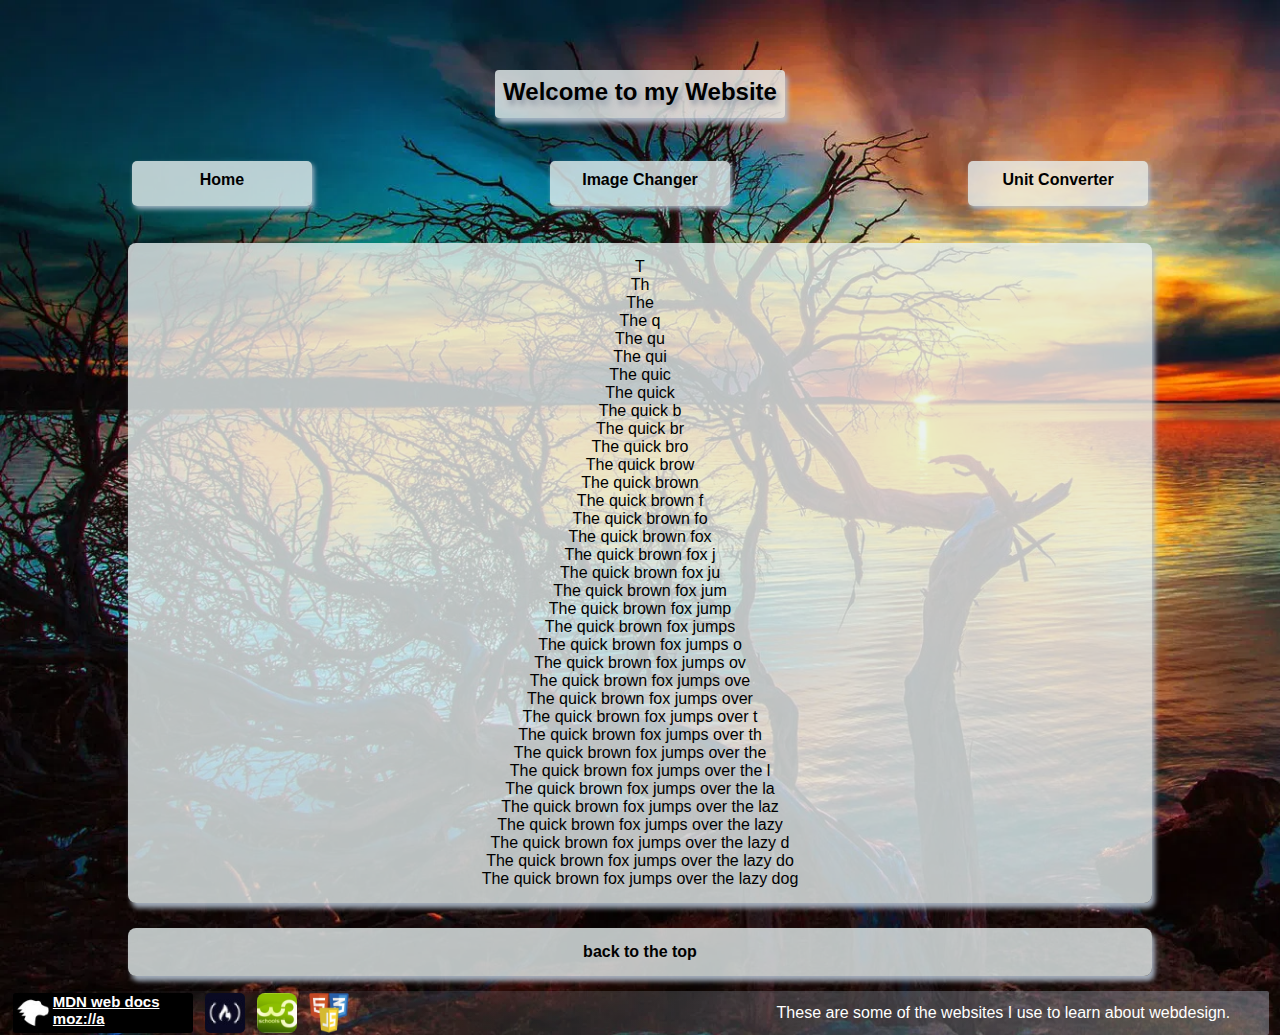
==== index.html @ 9b78a65e "Update index.html" ====
<!DOCTYPE html>
<html>
    <head>
        <meta charset="UTF-8">
        <title>home_github</title>
        <meta name="description" content="webdesign practice">
        <meta name="keywords" content="HTML, CSS, JavaScript, convert, converter, unit, units">
        <meta name="viewport" content="width=device-width, initial-scale=1.0">
        <link rel="stylesheet" href="style.css">
    </head>

    <body style="background-image: url('images/background_index.jpg')" class="bg_img">
        <header>
            <h2 id="index_header">Welcome to my Website</h2>
            <aside>
                <nav>
                    <a class="navLink" href="index.html">Home</a>
                    <a class="navLink" href="imgChanger.html">Image Changer</a>
                    <a class="navLink" href="unitConverter.html">Unit Converter</a>
                </nav>
            </aside>
        </header>

        <main>
            <div class="playground" style="text-align: center;">
                <p>T</p>
                <p>Th</p>
                <p>The</p>
                <p>The q</p>
                <p>The qu</p>
                <p>The qui</p>
                <p>The quic</p>
                <p>The quick</p>
                <p>The quick b</p>
                <p>The quick br</p>
                <p>The quick bro</p>
                <p>The quick brow</p>
                <p>The quick brown</p>
                <p>The quick brown f</p>
                <p>The quick brown fo</p>
                <p>The quick brown fox</p>
                <p>The quick brown fox j</p>
                <p>The quick brown fox ju</p>
                <p>The quick brown fox jum</p>
                <p>The quick brown fox jump</p>
                <p>The quick brown fox jumps</p>
                <p>The quick brown fox jumps o</p>
                <p>The quick brown fox jumps ov</p>
                <p>The quick brown fox jumps ove</p>
                <p>The quick brown fox jumps over</p>
                <p>The quick brown fox jumps over t</p>
                <p>The quick brown fox jumps over th</p>
                <p>The quick brown fox jumps over the</p>
                <p>The quick brown fox jumps over the l</p>
                <p>The quick brown fox jumps over the la</p>
                <p>The quick brown fox jumps over the laz</p>
                <p>The quick brown fox jumps over the lazy</p>
                <p>The quick brown fox jumps over the lazy d</p>
                <p>The quick brown fox jumps over the lazy do</p>
                <p>The quick brown fox jumps over the lazy dog</p>
            </div>

            <a href="#index_header" class="navLink">
                <div class="playground" class="toTop">
                    <p>back to the top</p>
                </div>
            </a>
        </main>

        <footer>
            <div id="footer_container">
                <a href="https://developer.mozilla.org/" target="_blank">
                    <div id="link_mdn">
                        <img class="footer_imgs" src="images/mdn_logo.jpg" style="float: left; border-radius: 3px 0 0 3px;" alt="mdn_logo"/>
                        <p id="footer_txt">MDN web docs<br/>moz://a</p>
                    </div>
                </a>
                <a href="https://www.freecodecamp.org/" target="_blank">
                    <img id="link_fcc" class="footer_imgs" src="images/freecodecamp_logo.jpg" alt="freecodecamp_logo"/>
                </a>
                <a href="https://www.w3schools.com/" target="_blank">
                    <img id="link_w3" class="footer_imgs" src="images/w3schools_logo.png" alt="w3schools_logo"/>
                </a>
                <a href="https://html-css-js.com/" target="_blank">
                    <img id="link_hcj" class="footer_imgs" src="images/html-css-js_logo.png" alt="html-css-js_logo"/>
                </a>
                <p id="link_dscrptn">These are some of the websites I use to learn about webdesign.</p>
            </div>
        </footer>
        <script type="text/javascript" src="main.js"></script>
    </body>
</html>
---- style.css ----
/* body */

* {
    font-family: 'Segoe UI', Tahoma, Geneva, Verdana, sans-serif;
    margin: auto;
}

.bg_img {
    background-size: cover;
}

/* sidebar */

aside {
    width: 98vw;
    margin: 10px auto;
    padding-top: 10px;
    padding-bottom: 10px;
    border-radius: 2px;
    height: 50px;
}

nav {
    display: flex;
    flex-direction: row;
    align-content: center;
    height: 50px;
}

.navLink {
    text-decoration: none;
    color: black;
    font-weight: 600;
    background-color: rgba(231, 240, 240, 0.801);
    width: 180px;
    height: 35px;
    border-radius: 5px;
    text-align: center;
    padding-top: 10px;
    box-shadow: 2px 3px 5px rgba(180, 193, 209, 0.89);
}

.navLink:visited {
    color: black;
}

.navLink:active {
    box-shadow: -2px -3px 5px rgba(180, 193, 209, 0.89);
}


/* playground */

.playground {
    width: 80vw;
    padding-top: 15px;
    padding-bottom: 15px;
    border-radius: 8px;
    background-color: rgba(231, 240, 240, 0.801);
    box-shadow: 3px 5px 5px rgba(180, 193, 209, 0.89);
    margin: 25px auto 15px auto;
}


/* footer */

h2 {
    text-align: center;
    text-shadow: 3px 5px 5px rgba(147, 156, 168, 0.89);
    margin: 70px auto 30px auto;
    background-color: rgba(231, 240, 240, 0.801);
    box-shadow: 3px 5px 5px rgba(180, 193, 209, 0.89);
    height: 35px;
    padding-top: 8px;
    padding-bottom: 5px;
    border-radius: 4px;
}

#unit_header {
    width: 180px;
}

#img_header {
    width: 210px;
}

#index_header {
    width: 290px;
}

#footer_container {
    display: grid;
    width: 98vw;
    margin: auto;
    grid-template-rows: 40px;
    grid-template-columns: 180px repeat(3, 40px) 1fr;
    background: linear-gradient(90deg, rgba(180, 193, 209, 0), rgba(180, 193, 209, 0.4));
    border-radius: 2px;
    column-gap: 12px;
    padding: 2px;
    grid-template-areas: "mdn fcc w3 hcj txt";
}
  
#footer_txt {
    height: 40px;
    width: 140px;
    border-radius: 0 3px 3px 0;
    font-size: 15px;
    display: inline-block;
    margin: auto;
    vertical-align: middle;
    text-decoration: underline;
    font-weight: bold;
    color: white;
    background-color: black;
}
  
#link_mdn {
    width: 180px;
    grid-area: mdn;
}
  
#link_hcj {
    border-radius: 2px 2px 20px 20px;
    grid-area: hcj;
}
  
#link_w3 {
    border-radius: 8px;
    grid-area: w3;
}

#link_fcc {
    border-radius: 5px;
    grid-area: fcc;
}
  
#link_mdn:hover {
    transform: scale(1.05);
}
  
#link_hcj:hover {
    transform: scale(1.15);
}
  
#link_w3:hover {
    transform: scale(1.15);
}

#link_fcc:hover {
    transform: scale(1.15);
}
  
.footer_imgs {
    display: block;
    height: 40px;
    width: 40px;
}

#link_dscrptn {
    text-align: right;
    margin: auto 2px;
    padding: 0 35px 0 0;
    grid-area: txt;
    color: white;
}


/* Changing Images */

figure {
    padding: 10px 0;
    grid-area: pics;
    border: none;
}

figcaption {
    margin-top: 25px;
}

#playground_imgs {
    display: block;
    border-radius: 8px;
    margin: 0 auto;
    cursor: pointer;
}


/* Unit Converter */

label {
    font-size: 20px;
    font-weight: 500;
    grid-area: label;
}

input {
    width: 50px;
    height: 18px;
    margin: auto;
    font-size: 16px;
    grid-area: input;
}

button {
    width: 80px;
    height: 28px;
    border-radius: 5px;
    font-size: 16px;
    margin-bottom: 20px;
    margin: auto;
    grid-area: bttn;
}

.box {
    background-color: aliceblue;
    border-radius: 0 30px 30px 30px;
    width: 180px;
    height: 180px;
    display: grid;
    justify-content: space-around;
    align-content: space-around;
    grid-template-columns: repeat(2, 1fr);
    grid-template-rows: repeat(3, 1fr);
    grid-template-areas: "label label"
                         "input result"
                         "bttn bttn";
    margin: auto;
}

.result {
    width: 65px;
    height: 20px;
    font-size: 17px;
    background-color: white;
    padding: 5px;
    margin: auto;
    text-align: center;
    vertical-align: middle;
    grid-area: result;
}

.convi {
    background-color: lightgrey;
    margin: auto;
    display: grid;
    width: 450px;
    grid-template-rows: 200px;
    grid-template-columns: repeat(2, 200px);
    align-content: center;
    justify-content: space-evenly;
    border-radius: 3px;
}

#converter_container {
    display: grid;
    grid-template-columns: repeat(3, 1fr);
    grid-template-rows: repeat(2, 200px);
    column-gap: 5px;
    row-gap: 5px;
    justify-content: space-around;
    grid-template-areas: "cmft temp goz"
                         "kmmi temp kglb";
}

#temperature {
    grid-area: temp;
}

#length_cmft {
    grid-area: cmft;
}

#length_kmmi {
    grid-area: kmmi;
}

#weight_goz {
    grid-area: goz;
}

#weight_kglb {
    grid-area: kglb;
}


/* media queries */

@media only screen and (max-width: 1715px) {
    #converter_container {
        grid-template-columns: repeat(2, 1fr);
        grid-template-rows: repeat(3, 200px);
        grid-template-areas: "cmft kmmi"
                             "goz kglb"
                             "temp temp";
    }
}

@media only screen and (max-width: 1136px) {
    #converter_container {
        grid-template-columns: 1fr;
        grid-template-rows: repeat(5, 200px);
        grid-template-areas: "temp"
                             "cmft"
                             "kmmi"
                             "goz"
                             "kglb"
    }

    .box {
        border-radius: 0 30px 30px 30px;
        width: 150px;
        height: 150px;
    }

    .convi {
        width: 380px;
        height: 170px;
    }

    input {
        font-size: 15px;
    }

    button {
        width: 80px;
        height: 40px;
        border-radius: 10px;
    }

    .result {
        width: 55px;
    }
}

@media only screen and (max-width: 850px) {
    #footer_container {
        grid-template-rows: 70px;
    }
}

@media only screen and (max-width: 600px) {
    #footer_container {
        width: 98vw;
        padding: 30px 0 10px 0;
        margin: 30px auto 10px auto;
        justify-content: space-evenly;
        grid-template-rows: 40px 75px;
        grid-template-columns: 180px repeat(3, 40px);
        background: linear-gradient(180deg, rgba(180, 193, 209, 0), rgba(180, 193, 209, 0.4));
        row-gap: 12px;
        grid-template-areas: "mdn fcc w3 hcj"
                             "txt txt txt txt";
    }

    #link_dscrptn {
        text-align: center;
        margin-top: 35px;
        padding: 0;
    }

    .playground {
        width: 98vw;
        margin: 10px auto;
        padding: auto;
    }
    
    figure {
        padding: 0;
        margin: 15px auto;
    }

    .navLink {
        width: 115px;
    }
}

@media only screen and (max-width: 500px) {
    .convi {
        width: 90vw;
        height: 290px;
        justify-content: center;
        grid-template-rows: repeat(2, 150px);
        grid-template-columns: 88vw;
    }

    .box {
        height: 130px;
        width: 88vw;
        grid-template-rows: 130px;
        grid-template-columns: 1fr 1fr 1fr 1fr;
        grid-template-areas: "label input result bttn";
    }

    .result {
        min-width: 50px;
        max-width: 100px;
        height: 18px;
        font-size: 14px;
    }

    button {
        width: 70px;
        height: 70px;
        border-radius: 10px;
    }
    
    #converter_container {
        grid-template-rows: repeat(5, 310px);
        row-gap: 0;
    }
}
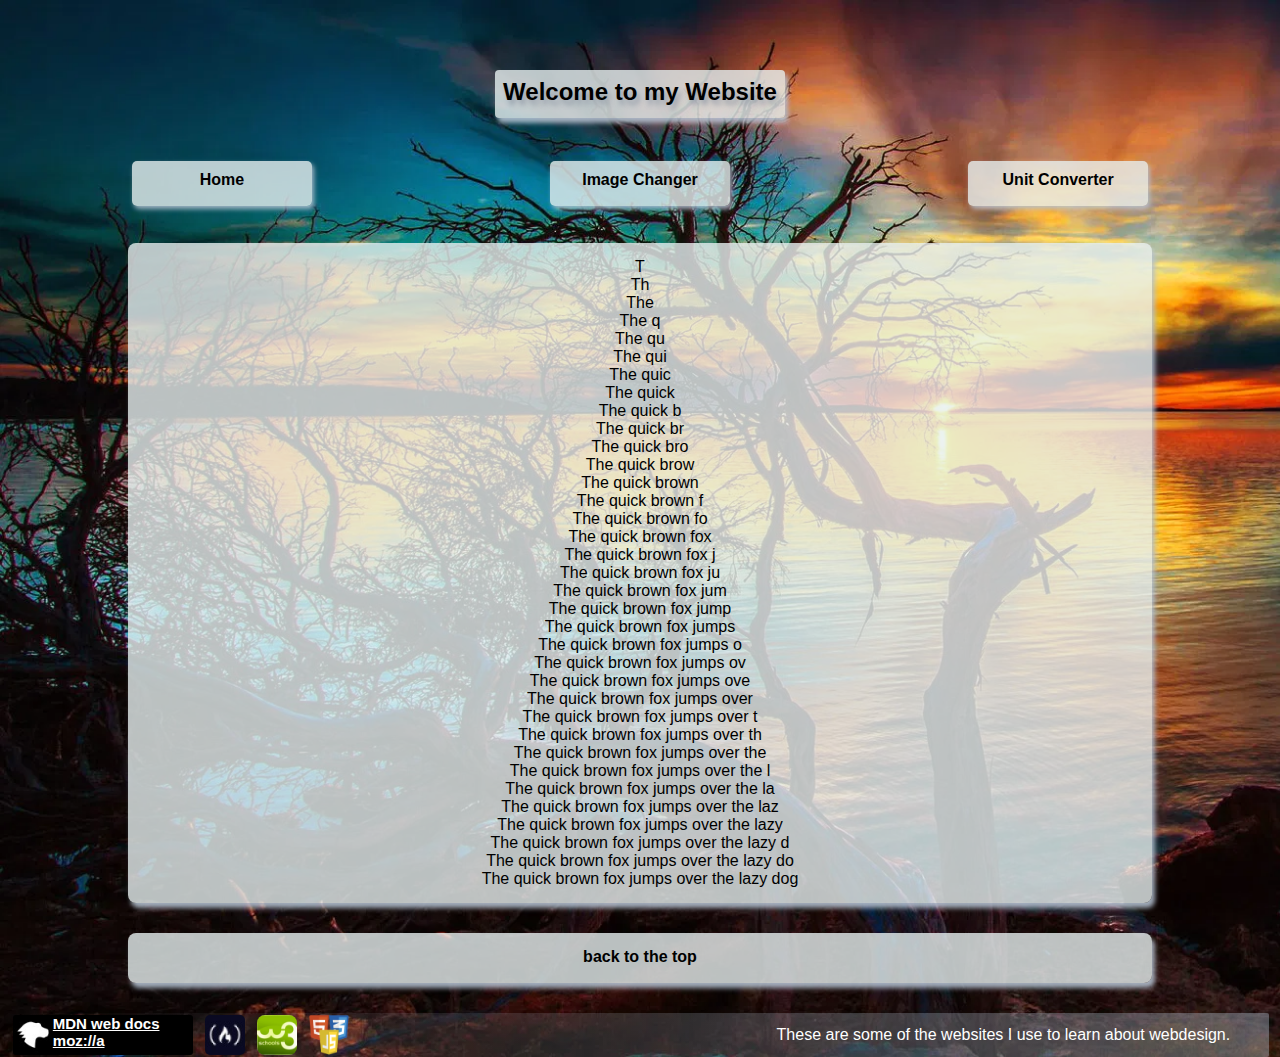
==== commit 0da119bb: "Update index.html" ====
--- a/index.html
+++ b/index.html
@@ -61,7 +61,7 @@
             </div>
 
             <a href="#index_header" class="navLink">
-                <div class="playground" class="toTop">
+                <div class="playground toTop">
                     <p>back to the top</p>
                 </div>
             </a>
--- a/style.css
+++ b/style.css
@@ -59,6 +59,12 @@
     background-color: rgba(231, 240, 240, 0.801);
     box-shadow: 3px 5px 5px rgba(180, 193, 209, 0.89);
     margin: 25px auto 15px auto;
+}
+
+.toTop {
+    margin: 30px auto;
+    height: 20px;
+    text-align: center;
 }
 
 
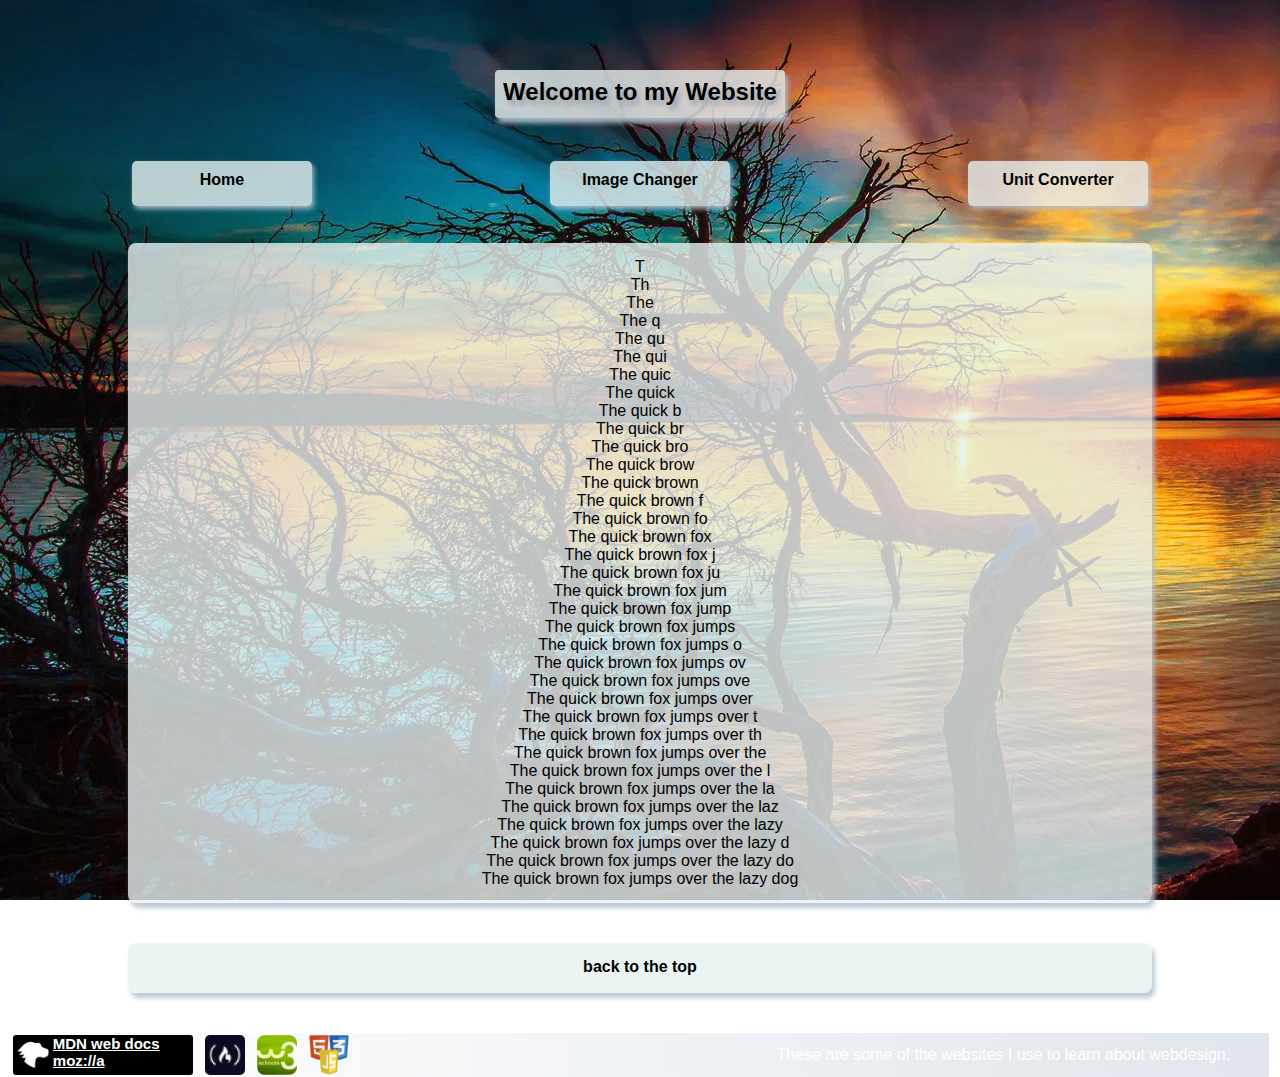
==== commit f4ec0c24: "Update index.html" ====
--- a/index.html
+++ b/index.html
@@ -9,7 +9,7 @@
         <link rel="stylesheet" href="style.css">
     </head>
 
-    <body style="background-image: url('images/background_index.jpg')" class="bg_img">
+    <body style="background: url('images/background_index.jpg') fixed;">
         <header>
             <h2 id="index_header">Welcome to my Website</h2>
             <aside>
--- a/style.css
+++ b/style.css
@@ -62,7 +62,7 @@
 }
 
 .toTop {
-    margin: 30px auto;
+    margin: 40px auto;
     height: 20px;
     text-align: center;
 }
@@ -224,8 +224,8 @@
     width: 180px;
     height: 180px;
     display: grid;
-    justify-content: space-around;
-    align-content: space-around;
+    justify-content: center;
+    align-content: center;
     grid-template-columns: repeat(2, 1fr);
     grid-template-rows: repeat(3, 1fr);
     grid-template-areas: "label label"
@@ -379,6 +379,10 @@
     .navLink {
         width: 115px;
     }
+
+    .toTop {
+        margin: 40px auto;
+    }
 }
 
 @media only screen and (max-width: 500px) {
@@ -392,7 +396,7 @@
 
     .box {
         height: 130px;
-        width: 88vw;
+        width: 87vw;
         grid-template-rows: 130px;
         grid-template-columns: 1fr 1fr 1fr 1fr;
         grid-template-areas: "label input result bttn";
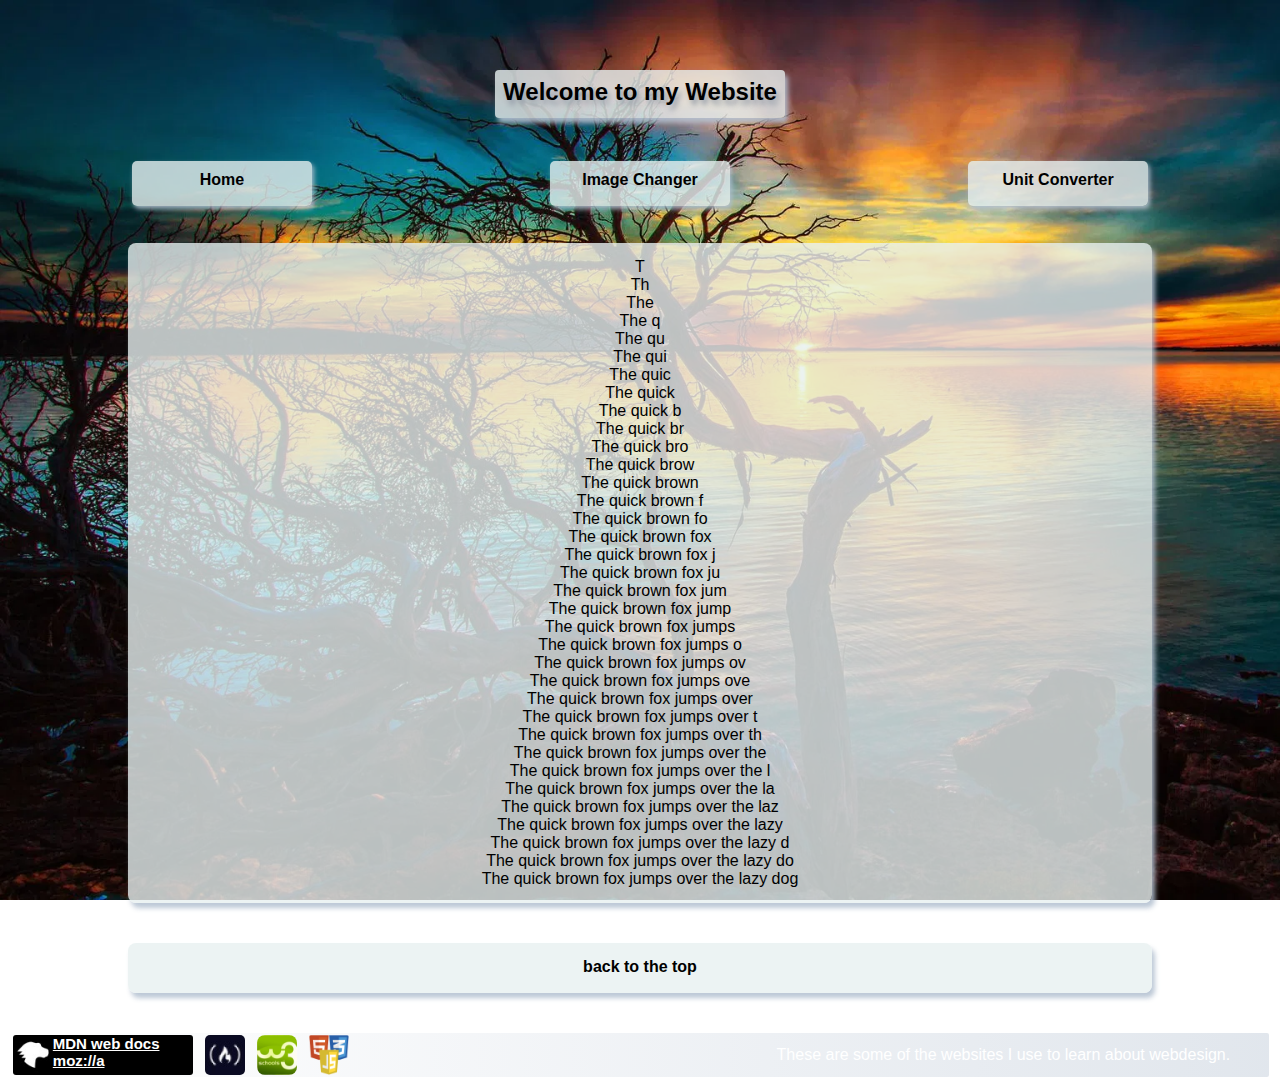
==== commit a526624b: "Update index.html" ====
--- a/index.html
+++ b/index.html
@@ -9,7 +9,7 @@
         <link rel="stylesheet" href="style.css">
     </head>
 
-    <body style="background: url('images/background_index.jpg') fixed;">
+    <body style="background: url('images/background_index.jpg') fixed; background-size: cover;">
         <header>
             <h2 id="index_header">Welcome to my Website</h2>
             <aside>
--- a/style.css
+++ b/style.css
@@ -5,9 +5,6 @@
     margin: auto;
 }
 
-.bg_img {
-    background-size: cover;
-}
 
 /* sidebar */
 
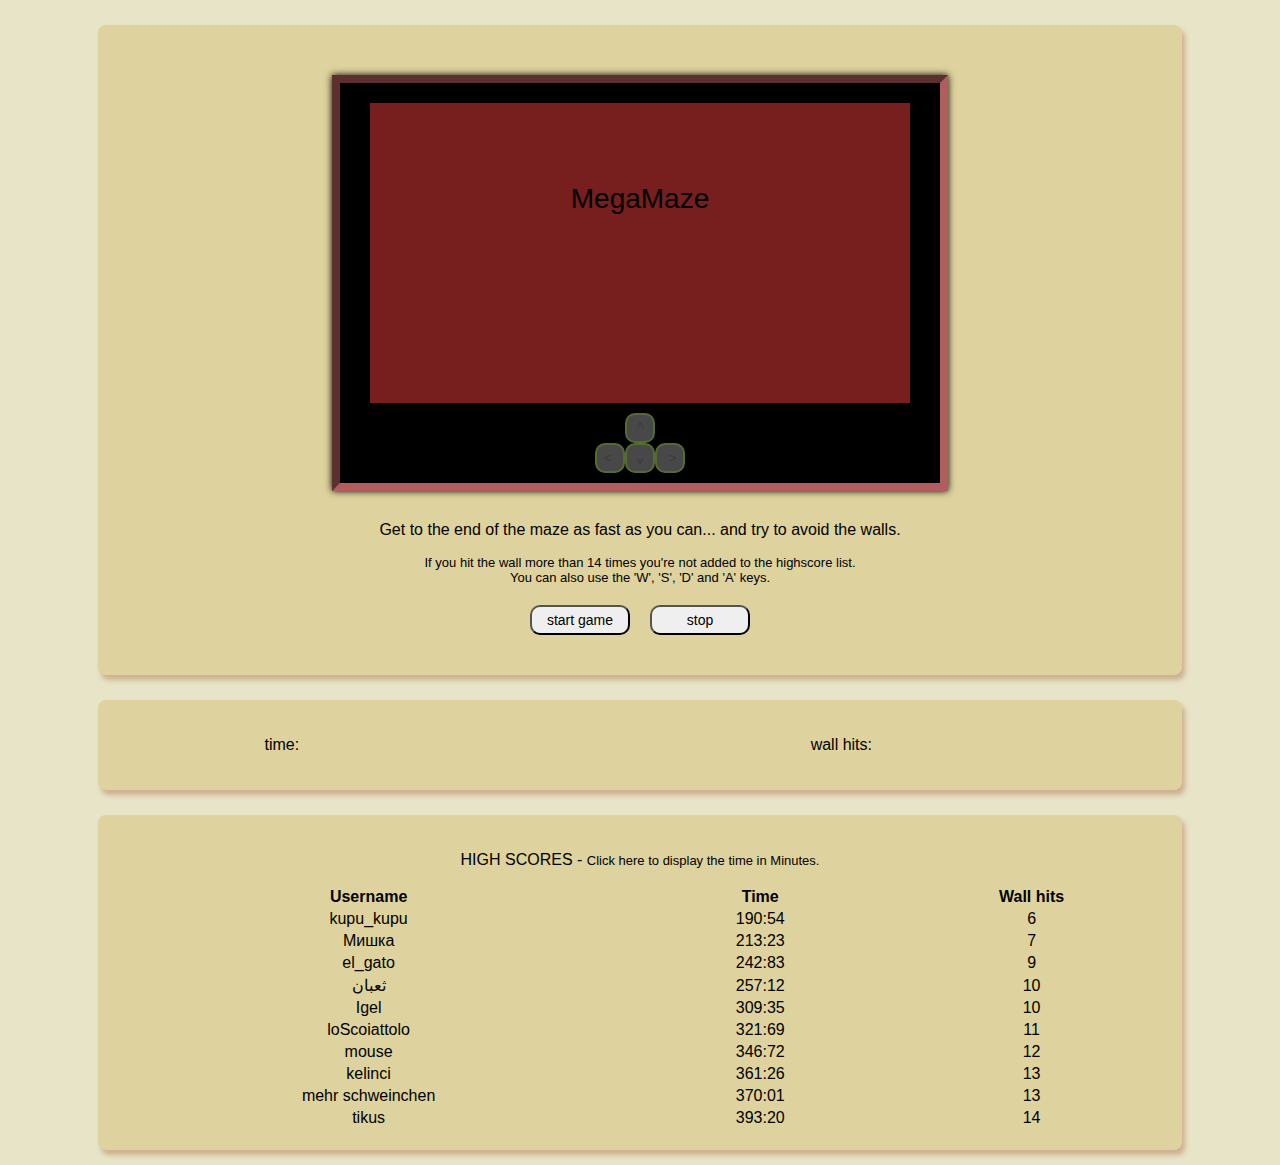
==== commit aab2deef: "Add files via upload" ====
--- a/index.html
+++ b/index.html
@@ -1,92 +1,43 @@
-<!DOCTYPE html>
-<html>
-    <head>
-        <meta charset="UTF-8">
-        <title>home_github</title>
-        <meta name="description" content="webdesign practice">
-        <meta name="keywords" content="HTML, CSS, JavaScript, convert, converter, unit, units">
-        <meta name="viewport" content="width=device-width, initial-scale=1.0">
-        <link rel="stylesheet" href="style.css">
-    </head>
-
-    <body style="background: url('images/background_index.jpg') fixed; background-size: cover;">
-        <header>
-            <h2 id="index_header">Welcome to my Website</h2>
-            <aside>
-                <nav>
-                    <a class="navLink" href="index.html">Home</a>
-                    <a class="navLink" href="imgChanger.html">Image Changer</a>
-                    <a class="navLink" href="unitConverter.html">Unit Converter</a>
-                </nav>
-            </aside>
-        </header>
-
-        <main>
-            <div class="playground" style="text-align: center;">
-                <p>T</p>
-                <p>Th</p>
-                <p>The</p>
-                <p>The q</p>
-                <p>The qu</p>
-                <p>The qui</p>
-                <p>The quic</p>
-                <p>The quick</p>
-                <p>The quick b</p>
-                <p>The quick br</p>
-                <p>The quick bro</p>
-                <p>The quick brow</p>
-                <p>The quick brown</p>
-                <p>The quick brown f</p>
-                <p>The quick brown fo</p>
-                <p>The quick brown fox</p>
-                <p>The quick brown fox j</p>
-                <p>The quick brown fox ju</p>
-                <p>The quick brown fox jum</p>
-                <p>The quick brown fox jump</p>
-                <p>The quick brown fox jumps</p>
-                <p>The quick brown fox jumps o</p>
-                <p>The quick brown fox jumps ov</p>
-                <p>The quick brown fox jumps ove</p>
-                <p>The quick brown fox jumps over</p>
-                <p>The quick brown fox jumps over t</p>
-                <p>The quick brown fox jumps over th</p>
-                <p>The quick brown fox jumps over the</p>
-                <p>The quick brown fox jumps over the l</p>
-                <p>The quick brown fox jumps over the la</p>
-                <p>The quick brown fox jumps over the laz</p>
-                <p>The quick brown fox jumps over the lazy</p>
-                <p>The quick brown fox jumps over the lazy d</p>
-                <p>The quick brown fox jumps over the lazy do</p>
-                <p>The quick brown fox jumps over the lazy dog</p>
-            </div>
-
-            <a href="#index_header" class="navLink">
-                <div class="playground toTop">
-                    <p>back to the top</p>
-                </div>
-            </a>
-        </main>
-
-        <footer>
-            <div id="footer_container">
-                <a href="https://developer.mozilla.org/" target="_blank">
-                    <div id="link_mdn">
-                        <img class="footer_imgs" src="images/mdn_logo.jpg" style="float: left; border-radius: 3px 0 0 3px;" alt="mdn_logo"/>
-                        <p id="footer_txt">MDN web docs<br/>moz://a</p>
-                    </div>
-                </a>
-                <a href="https://www.freecodecamp.org/" target="_blank">
-                    <img id="link_fcc" class="footer_imgs" src="images/freecodecamp_logo.jpg" alt="freecodecamp_logo"/>
-                </a>
-                <a href="https://www.w3schools.com/" target="_blank">
-                    <img id="link_w3" class="footer_imgs" src="images/w3schools_logo.png" alt="w3schools_logo"/>
-                </a>
-                <a href="https://html-css-js.com/" target="_blank">
-                    <img id="link_hcj" class="footer_imgs" src="images/html-css-js_logo.png" alt="html-css-js_logo"/>
-                </a>
-                <p id="link_dscrptn">These are some of the websites I use to learn about webdesign.</p>
-            </div>
-        </footer>
-        <script type="text/javascript" src="main.js"></script>
-    </body>
-</html>
+<!DOCTYPE html>
+<html lang="en">
+<head>
+    <meta charset="UTF-8">
+    <meta http-equiv="X-UA-Compatible" content="IE=edge">
+    <meta name="viewport" content="width=device-width, initial-scale=1.0">
+    <link rel="shortcut icon" href="#" /> <!--für den favicon Error-->
+    <link rel="stylesheet" href="styles/style.css">
+    <link rel="stylesheet" href="styles/maze_01_style.css">
+    <link rel="stylesheet" href="styles/maze_02_style.css">
+    <script src="libs/jquery-3.4.1.min.js"></script>
+    <title>.project</title>
+</head>
+<body>
+    <div class="playground">
+        <div class="contentBox" id="gameScreen">
+            <div class="gameControls">
+                <button id="buttonUp" class="controlButton" disabled>^</button>
+                <button id="buttonDown" class="controlButton" disabled>^</button>
+                <button id="buttonLeft" class="controlButton" disabled> ^</button>
+                <button id="buttonRight" class="controlButton" disabled>^</button>
+            </div>
+            <div id="screenBox">
+                <div id="cover">MegaMaze</div>
+                <div id="target" class="inactive"></div>
+                <div id="playerBox"></div>
+            </div>
+        </div>
+
+        <div id="startBox">
+            <p>Get to the end of the maze as fast as you can... and try to avoid the walls.</p>
+            <p class="small">If you hit the wall more than 14 times you're not added to the highscore list.<br>You can also use the 'W', 'S', 'D' and 'A' keys.</p>
+            <div>
+                <button id="buttonStart">start game</button>
+                <button id="buttonStop">stop</button>
+            </div>
+        </div>
+    </div>
+    <script src="js/time_script.js"></script>
+    <script src="js/movement_script.js"></script>
+    <script src="js/game_script.js"></script>
+</body>
+</html>--- a/styles/style.css
+++ b/styles/style.css
@@ -0,0 +1,233 @@
+
+/* This is the main style */
+
+body {
+    background-color: rgba(202, 195, 133, 0.452);
+    font-family: 'Segoe UI', Tahoma, Geneva, Verdana, sans-serif;
+}
+
+button {
+    width: 80px;
+    height: 30px;
+    border-radius: 10px;
+    font-size: 14px;
+    display: block;
+}
+
+.playground {
+    background-color: rgba(206, 177, 80, 0.349);
+    width: 80vw;
+    padding: 20px 30px;
+    border-radius: 8px;
+    box-shadow: 3px 5px 5px rgba(172, 106, 62, 0.418);
+    margin: 25px auto 15px auto;
+    position: relative;
+}
+
+.small {
+    font-size: 13px;
+}
+
+.playground {
+    background-color: rgba(206, 177, 80, 0.349);
+    width: 80vw;
+    padding: 20px 30px;
+    border-radius: 8px;
+    box-shadow: 3px 5px 5px rgba(172, 106, 62, 0.418);
+    margin: 25px auto 15px auto;
+    position: relative;
+}
+
+/* --display */
+
+.contentBox {
+    border: 8px inset rgb(177, 93, 93);
+    background-color: black;
+    box-shadow: 0 0 7px black;
+    height: 400px;
+    width: 600px;
+    margin: 30px auto;
+}
+
+#screenBox {
+    position: relative;
+    bottom: 40px;
+    width: 90%;
+    height: 300px;
+    background-color: rgb(217, 221, 223);
+    margin: auto;
+}
+
+#startBox {
+    margin: 20px auto;
+    text-align: center;
+}
+
+#cover {
+    font-size: 28px;
+    font-family: 'Gill Sans', 'Gill Sans MT', Calibri, 'Trebuchet MS', sans-serif;
+    position: absolute;
+    text-align: center;
+    top: 0;
+    left: 0;
+    padding-top: 80px;
+    background-color: rgb(119, 30, 30);
+    z-index: 1;
+    width: 100%;
+    height: 220px;
+}
+
+.tableTime {
+    width: 300px;
+}
+
+.third:hover {
+    cursor: pointer;
+}
+
+.timeInMinutes {
+    position: absolute;
+    text-align: center;
+    width: 70px;
+    right: 45%;
+    background-color: rgba(233, 190, 121, 0.349);
+    border-radius: 5px;
+}
+
+
+
+.third p:nth-of-type(1) {
+    text-align: center;
+}
+
+/* --buttons */
+
+.gameControls {
+    margin: auto;
+    position: relative;
+    top: 330px;
+    width: 90px;
+    height: 60px;
+}
+
+.controlButton {
+    width: 30px;
+    height: 30px;
+    border: 2px solid darkolivegreen;
+    position: relative;
+}
+
+#buttonRight {
+    left: 60px;
+    bottom: 60px;
+    transform: rotate(90deg);
+}
+
+#buttonDown {
+    left: 30px;
+    transform: rotate(180deg);
+}
+
+#buttonLeft {
+    left: 0;
+    bottom: 30px;
+    transform: rotate(-90deg);
+}
+
+#buttonUp {
+    left: 30px;
+}
+
+#buttonStart {
+    width: 100px;
+}
+
+#buttonStop {
+    width: 100px;
+}
+
+button:focus {
+    outline: none;
+}
+
+#startBox div {
+    display: flex;
+    justify-content: center;
+    column-gap: 20px;
+    margin-top: 20px;
+}
+
+/* --player & target */
+
+#playerBox {
+    position: absolute;
+    background-color: bisque;
+    border: 1px solid rgb(192, 162, 125);
+    border-radius: 25%;
+    height: 18px;
+    width: 18px;
+    top: 5px;
+    left: 5px;
+}
+
+#target {
+    position: absolute;
+    background-color: antiquewhite;
+    height: 48px;
+    width: 48px;
+}
+
+.inactive {
+    display: none;
+}
+
+/* -- */
+
+.second {
+    display: flex;
+    justify-content: space-evenly;
+}
+
+.third table {
+    width: 100%;
+    text-align: center;
+}
+
+.time {
+    width: 40%;
+}
+
+.wallHits {
+    width: 20%;
+}
+
+.path {
+    position: absolute;
+}
+
+.vePa {
+    width: 1px;
+}
+
+.hoPa {
+    height: 1px;
+}
+
+/* --objects */
+
+.wall {
+    position: absolute;
+    background-color: rgb(31, 30, 30);
+}
+
+.vertical {width: 3px;}
+
+.horizontal {height: 3px;}
+
+/* --responsive */
+
+@media screen and (min-width: 1400px) {
+    .playground {
+        width: 55vw;
+    }
+}--- a/styles/maze_01_style.css
+++ b/styles/maze_01_style.css
@@ -0,0 +1,238 @@
+#wall01 {top: 0; left: 28px; height: 123px;}
+
+#wall02 {top: 147px; left: 28px; height: 126px;}
+
+#wall03 {top: 0; left: 56px; height: 82px;}
+
+#wall04 {top: 107px; left: 56px; height: 112px;}
+
+#wall05 {top: 245px; left: 30px; width: 80px;}
+
+#wall06 {top: 274px; left: 56px; height: 26px;}
+
+#wall07 {top: 0; left: 84px;height: 164px;}
+
+#wall08 {top: 271px; left: 56px; width: 56px;}
+
+#wall09 {top: 245px; left: 110px; height: 29px;}
+
+#wall10 {top: 190px; left: 84px; height: 55px;}
+
+#wall11 {top: 161px; left: 59px; width: 28px;}
+
+#wall12 {top: 189px; left: 84px; width: 28px;}
+
+#wall13 {top: 28px; left: 110px; height: 164px;}
+
+#wall14 {top: 28px; left: 110px; width: 84px;}
+
+#wall15 {top: 0; left: 219px; height: 56px;}
+
+#wall16 {top: 56px; left: 139px; width: 83px;}
+
+#wall17 {top: 83px; left: 139px; width: 110px;}
+
+#wall18 {top: 28px; left: 249px; height: 58px;}
+
+#wall19 {top: 83px; left: 139px; height: 191px;}
+
+#wall20 {top: 216px; left: 110px; width: 29px;}
+
+#wall21 {top: 110px; left: 166px; height: 190px;}
+
+#wall22 {top: 28px; left: 249px; width: 58px;}
+
+#wall23 {top: 28px; left: 331px; width: 180px;}
+
+#wall24 {top: 28px; left: 508px; height: 87px;}
+
+#wall25 {top: 138px; left: 483px; width: 57px;}
+
+#wall26 {top: 54px; left: 480px; height: 87px;}
+
+#wall27 {top: 54px; left: 275px; width: 205px;}
+
+#wall28 {top: 82px; left: 275px; height: 31px;}
+
+#wall29 {top: 110px; left: 166px; width: 110px;}
+
+#wall30 {top: 82px; left: 275px; width: 80px;}
+
+#wall31 {top: 56px; left: 380px; height: 56px;}
+
+#wall32 {top: 110px; left: 302px; width: 81px;}
+
+#wall33 {top: 138px; left: 194px; width: 215px;}
+
+#wall34 {top: 138px; left: 194px; height: 136px;}
+
+#wall35 {top: 82px; left: 406px; height: 58px;}
+
+#wall36 {top: 82px; left: 406px; width: 50px;}
+
+#wall37 {top: 110px; left: 434px; width: 48px;}
+
+#wall38 {top: 138px; left: 406px; width: 50px;}
+
+#wall39 {top: 273px; left: 194px; width: 202px}
+
+#wall40 {top: 245px; left: 418px; height: 55px}
+
+#wall41 {top: 245px; left: 222px; width: 199px}
+
+#wall42 {top: 166px; left: 222px; width: 289px}
+
+#wall43 {top: 166px; left: 222px; height: 53px;}
+
+#wall44 {top: 194px; left: 250px; height: 53px;}
+
+#wall45 {top: 166px; left: 280px; height: 53px;}
+
+#wall46 {top: 217px; left: 280px; width: 141px;}
+
+#wall47 {top: 169px; left: 446px; height: 107px;}
+
+#wall48 {top: 169px; left: 508px; height: 107px;}
+
+#wall49 {top: 194px; left: 477px; height: 106px;}
+
+#wall50 {top: 189px; left: 331px; width: 90px;}
+
+#wall51 {top: 168px; left: 331px; height: 22px;}
+
+.position_01 {
+    top: 169px;
+    left: 283px;
+}
+
+#path01 {top: 5px; left: 5px; height: 273px;}
+
+#path02 {top: 277px; left: 5px; width: 29px;}
+
+#path03 {top: 249px; left:33px; height: 28px;}
+
+#path04 {top: 249px; left: 33px; width: 56px;}
+
+#path05 {top: 125px; left: 5px; width: 29px;}
+
+#path06 {top: 5px; left: 33px; height: 217px;}
+
+#path07 {top: 85px; left: 33px; width: 29px;}
+
+#path08 {top: 5px; left: 61px; height: 133px}
+
+#path09 {top: 221px; left: 33px; width: 29px}
+
+#path10 {top: 165px; left: 61px; height: 56px}
+
+#path11 {top: 165px; left: 61px; width: 29px}
+
+#path12 {top: 5px; left: 89px; height: 160px}
+
+#path13 {top: 5px; left: 89px; width: 109px}
+
+#path14 {top: 5px; left: 197px; height: 29px;}
+
+#path15 {top: 33px; left: 117px; width: 80px;}
+
+#path16 {top: 33px; left: 117px; height: 161px;}
+
+#path17 {top: 193px; left: 89px; width: 28px;}
+
+#path18 {top: 193px; left: 89px; height: 28px;}
+
+#path19 {top: 221px; left: 89px; width: 28px;}
+
+#path20 {top: 221px; left: 117px; height: 57px;}
+
+#path21 {top: 277px; left: 61px; width: 85px;}
+
+#path22 {top: 89px; left: 145px; height: 188px;}
+
+#path23 {top: 61px; left: 117px; width: 109px;}
+
+#path24 {top: 5px; left: 225px; height: 56px;}
+
+#path25 {top: 5px; left: 225px; width: 289px;}
+
+#path26 {top: 5px; left: 513px; height: 113px;}
+
+#path27 {top: 117px; left: 485px; width: 28px;}
+
+#path28 {top: 33px; left: 485px; height: 84px;}
+
+#path29 {top: 33px; left: 253px; width: 232px;}
+
+#path30 {top: 61px; left: 253px; height: 29px;}
+
+#path31 {top: 89px; left: 145px; width: 108px;}
+
+#path32 {top: 61px; left: 253px; width: 105px;}
+
+#path33 {top: 61px; left: 357px; height: 29px;}
+
+#path34 {top: 89px; left: 281px; width: 76px;}
+
+#path35 {top: 89px; left: 281px; height: 29px;}
+
+#path36 {top: 117px; left: 173px; width: 213px;}
+
+#path37 {top: 61px; left: 385px; height: 57px;}
+
+#path38 {top: 61px; left: 385px; width: 73px}
+
+#path39 {top: 61px; left: 457px; height: 29px;}
+
+#path40 {top: 89px; left: 413px; width: 45px;}
+
+#path41 {top: 89px; left: 413px; height: 29px;}
+
+#path42 {top: 117px; left: 413px; width: 45px;}
+
+#path43 {top: 117px; left: 457px; height: 29px;}
+
+#path44 {top: 145px; left: 201px; width: 313px;}
+
+#path45 {top: 145px; left: 513px; height: 133px;}
+
+#path46 {top: 277px; left: 481px; width: 33px;}
+
+#path47 {top: 173px; left: 481px; height: 105px;}
+
+#path48 {top: 173px; left: 485px; height: 105px;}
+
+#path49 {top: 173px; left: 453px; width: 33px;}
+
+#path50 {top: 173px; left: 453px; height: 105px;}
+
+#path51 {top: 277px; left: 425px; width: 28px;}
+
+#path52 {top: 117px; left: 173px; height: 161px;}
+
+#path53 {top: 277px; left: 173px; width: 225px;}
+
+#path54 {top: 249px; left: 397px; height: 28px;}
+
+#path55 {top: 249px; left: 201px; width: 197px;}
+
+#path56 {top: 145px; left: 201px; height: 105px;}
+
+#path58 {top: 173px; left: 229px; height: 49px;}
+
+#path59 {top: 173px; left: 229px; width: 29px;}
+
+#path60 {top: 173px; left: 257px; height: 49px;}
+
+#path61 {top: 221px; left: 257px; width: 169px;}
+
+#path62 {top: 173px; left: 425px; height: 104px;}
+
+#path63 {top: 193px; left: 325px; width: 100px;}
+
+#trap02 {top: 28px; left: 307px; width: 24px;}
+
+#trap03 {top: 54px; left: 252px; width: 23px;}
+
+#trap04 {top: 219px; left: 222px; height: 26px;}
+
+#trap06 {top: 34px; left: 253px; height: 27px;}--- a/styles/maze_02_style.css
+++ b/styles/maze_02_style.css
@@ -0,0 +1,280 @@
+#wall52 {top: 27px; left: 0; width: 75px;}
+
+#wall53 {top: 0; left: 100px; height: 28px;}
+
+#wall54 {top: 56px; left: 28px; width: 100px;}
+
+#wall55 {top: 27px; left: 127px; height: 88px;}
+
+#wall56 {top: 0; left: 156px; height: 141px}
+
+#wall57 {top: 83px; left: 0; width: 100px}
+
+#wall58 {top: 112px; left: 28px; width: 100px}
+
+#wall59 {top: 112px; left: 28px; height: 163px}
+
+#wall60 {top: 272px; left: 29px; width: 127px;}
+
+#wall61 {top: 247px; left: 185px; height: 28px;}
+
+#wall62 {top: 245px; left: 54px; width: 132px;}
+
+#wall63 {top: 138px; left: 54px; height: 30px;}
+
+#wall64 {top: 190px; left: 54px; height: 57px;}
+
+#wall65 {top: 138px; left: 54px; width: 102px;}
+
+#wall66 {top: 166px; left: 82px; height: 54px;}
+
+#wall67 {top: 166px; left: 82px; width: 130px;}
+
+#wall68 {top: 27px; left: 183px; height: 142px;}
+
+#wall69 {top: 195px; left: 110px; height: 53px; width: 6px;}
+
+#wall70 {top: 169px; left: 143px; height: 51px; width: 6px;}
+
+#wall71 {top: 195px; left: 183px; height: 105px;}
+
+#wall72 {top: 195px; left: 180px; height: 50px;}
+
+#wall73 {top: 27px; left: 183px; width: 60px;}
+
+#wall74 {top: 166px; left: 211px; height: 50px;}
+
+#wall75 {top: 216px; left: 211px; width: 100px;}
+
+#wall76 {top: 245px; left: 211px; width: 125px;}
+
+#wall77 {top: 0; left: 266px; height: 56px;}
+
+#wall78 {top: 54px; left: 211px; width: 58px;}
+
+#wall79 {top: 82px; left: 211px; width: 86px;}
+
+#wall80 {top: 82px; left: 211px; height: 62px;}
+
+#wall81 {top: 141px; left: 211px; width: 28px;}
+
+#wall82 {top: 141px; left: 239px; height: 51px;}
+
+#wall83 {top: 189px; left: 241px; width: 95px;}
+
+#wall84 {top: 272px; left: 211px; width: 152px;}
+
+#wall85 {top: 189px; left: 336px; height: 59px;}
+
+#wall86 {top: 0; left: 294px; height: 136px;}
+
+#wall87 {top: 164px; left: 363px; height: 111px;}
+
+#wall88 {top: 161px; left: 266px; width: 100px;}
+
+#wall89 {top: 116px; left: 266px; height: 46px;}
+
+#wall90 {top: 113px; left: 238px; width: 31px;}
+
+#wall91 {top: 272px; left: 390px; width: 121px;}
+
+#wall92 {top: 74px; left: 509px; height: 201px;}
+
+#wall93 {top: 48px; left: 378px; width: 162px;}
+
+#wall94 {top: 133px; left: 297px; width: 158px;}
+
+#wall95 {top: 133px; left: 390px; height: 56px;}
+
+#wall96 {top: 189px; left: 390px; width: 91px;}
+
+#wall97 {top: 214px; left: 390px; width: 65px;}
+
+#wall98 {top: 189px; left: 481px; height: 56px;}
+
+#wall99 {top: 217px; left: 390px; height: 55px;}
+
+#wall100 {top: 243px; left: 418px; width: 66px;}
+
+#wall101 {top: 161px; left: 418px; width: 91px;}
+
+#wall102 {top: 48px; left: 481px; height: 88px;}
+
+#wall103 {top: 133px; left: 484px; width: 25px;}
+
+#wall104 {top: 104px; left: 322px; width: 133px;}
+
+#wall105 {top: 27px; left: 322px; height: 77px;}
+
+#wall106 {top: 0; left: 350px; height: 77px;}
+
+#wall107 {top: 48px; left: 452px; height: 56px;}
+
+#wall108 {top: 77px; left: 350px; width: 78px;}
+
+#wall109 {top: 20px; left: 378px; width: 111px;}
+
+#wall110 {top: 0; left: 489px; height: 23px;}
+
+#wall111 {top: 189px; left: 364px; width: 26px;}
+
+.position_02 {
+    top: 0;
+    left: 492px;
+}
+
+#path64 {top: 5px; left: 5px; width: 73px}
+
+#path65 {top: 5px; left: 77px; height: 29px;}
+
+#path66 {top: 33px; left: 5px; width: 101px;}
+
+#path67 {top: 5px; left: 105px; height: 28px;}
+
+#path68 {top: 5px; left: 106px; width: 28px;}
+
+#path69 {top: 6px; left: 133px; height: 111px;}
+
+#path70 {top: 34px; left: 5px; height: 28px;}
+
+#path71 {top: 61px; left: 6px; width: 100px;}
+
+#path72 {top: 61px; left: 101px; height: 29px;}
+
+#path73 {top: 61px; left: 105px; height: 29px;}
+
+#path74 {top: 89px; left: 5px; width: 100px;}
+
+#path75 {top: 89px; left: 5px; height: 189px;}
+
+#path76 {top: 117px; left: 33px; width: 101px;}
+
+#path77 {top: 118px; left: 33px; height: 132px;}
+
+#path78 {top: 249px; left: 34px; width: 128px;}
+
+#path79 {top: 250px; left: 161px; height: 28px;}
+
+#path80 {top: 250px; left: 157px; height: 28px;}
+
+#path81 {top: 277px; left: 5px; width: 156px;}
+
+#path82 {top: 169px; left: 33px; width: 29px;}
+
+#path83 {top: 145px; left: 61px; height: 77px;}
+
+#path84 {top: 145px; left: 61px; width: 101px;}
+
+#path85 {top: 5px; left: 161px; height: 140px;}
+
+#path86 {top: 221px; left: 61px; width: 29px;}
+
+#path87 {top: 173px; left: 89px; height: 48px;}
+
+#path88 {top: 173px; left: 89px; width: 32px;}
+
+#path89 {top: 173px; left: 121px; height: 49px;}
+
+#path90 {top: 221px; left: 121px; width: 37px;}
+
+#path91 {top: 173px; left: 153px; height: 49px;}
+
+#path92 {top: 173px; left: 157px; height: 49px;}
+
+#path93 {top: 173px; left: 153px; width: 37px;}
+
+#path94 {top: 5px; left: 162px; width: 83px;}
+
+#path95 {top: 5px; left: 245px; height: 29px;}
+
+#path96 {top: 33px; left: 189px; width: 56px;}
+
+#path97 {top: 61px; left: 189px; height: 85px;}
+
+#path98 {top: 145px; left: 190px; width: 28px;}
+
+#path99 {top: 146px; left: 217px; height: 48px;}
+
+#path100 {top: 193px; left: 218px; width: 96px;}
+
+#path101 {top: 194px; left: 313px; height: 28px;}
+
+#path102 {top: 174px; left: 189px; height: 104px;}
+
+#path103 {top: 221px; left: 190px; width: 123px;}
+
+#path104 {top: 61px; left: 190px; width: 84px;}
+
+#path105 {top: 5px; left: 273px; height: 56px;}
+
+#path106 {top: 249px; left: 190px; width: 152px;}
+
+#path107 {top: 165px; left: 341px; height: 84px;}
+
+#path108 {top: 165px; left: 245px; width: 96px;}
+
+#path109 {top: 117px; left: 245px; height: 48px;}
+
+#path110 {top: 117px; left: 217px; width: 28px;}
+
+#path111 {top: 89px; left: 217px; height: 28px;}
+
+#path112 {top: 89px; left: 218px; width: 56px;}
+
+#path113 {top: 89px; left: 273px; height: 49px;}
+
+#path114 {top: 137px; left: 274px; width: 96px;}
+
+#path115 {top: 138px; left: 369px; height: 55px;}
+
+#path116 {top: 277px; left: 190px; width: 324px;}
+
+#path117 {top: 53px; left: 513px; height: 224px;}
+
+#path118 {top: 193px; left: 369px; height: 57px;}
+
+#path119 {top: 193px; left: 369px; width: 89px;}
+
+#path120 {top: 193px; left: 457px; height: 29px;}
+
+#path121 {top: 221px; left: 397px; width: 60px;}
+
+#path122 {top: 222px; left: 397px; height: 28px;}
+
+#path123 {top: 249px; left: 398px; width: 88px;}
+
+#path124 {top: 165px; left: 485px; height: 85px;}
+
+#path125 {top: 165px; left: 397px; width: 88px;}
+
+#path126 {top: 53px; left: 485px; width: 28px;}
+
+#path127 {top: 54px; left: 485px; height: 56px;}
+
+#path128 {top: 137px; left: 397px; height: 28px;}
+
+#path129 {top: 137px; left: 398px; width: 88px;}
+
+#path130 {top: 53px; left: 457px; height: 84px;}
+
+#path131 {top: 109px; left: 301px; width: 156px;}
+
+#path132 {top: 5px; left: 301px; height: 104px;}
+
+#path133 {top: 5px; left: 302px; width: 28px;}
+
+#path134 {top: 6px; left: 329px; height: 76px;}
+
+#path135 {top: 81px; left: 330px; width: 100px;}
+
+#path136 {top: 53px; left: 429px; height: 28px;}
+
+#path137 {top: 53px; left: 357px; width: 72px;}
+
+#path138 {top: 5px; left: 357px; height: 48px;}
+
+#path139 {top: 25px; left: 358px; width: 135px;}
+
+#trap01 {top: 54px; left: 185px; width: 28px;}
+
+#trap05 {top: 272px; left: 365px; width: 25px;}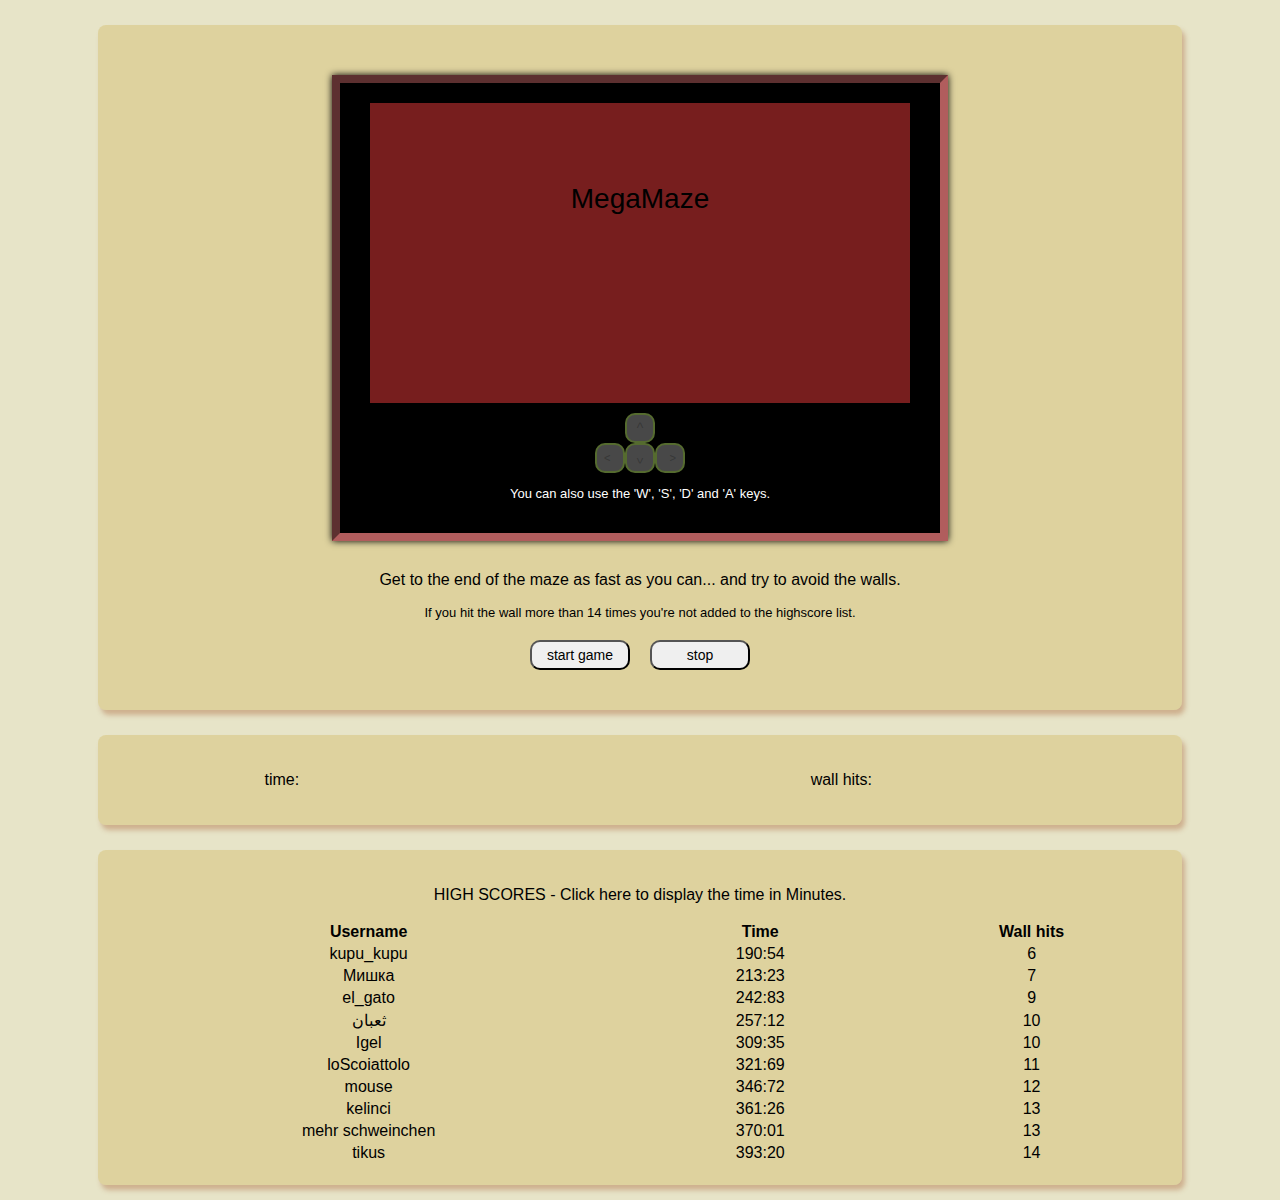
==== commit 187437b1: "Update index.html" ====
--- a/index.html
+++ b/index.html
@@ -25,11 +25,12 @@
                 <div id="target" class="inactive"></div>
                 <div id="playerBox"></div>
             </div>
+            <p class="small top">You can also use the 'W', 'S', 'D' and 'A' keys.</p>
         </div>
 
         <div id="startBox">
             <p>Get to the end of the maze as fast as you can... and try to avoid the walls.</p>
-            <p class="small">If you hit the wall more than 14 times you're not added to the highscore list.<br>You can also use the 'W', 'S', 'D' and 'A' keys.</p>
+            <p class="small btm">If you hit the wall more than 14 times you're not added to the highscore list.</p>
             <div>
                 <button id="buttonStart">start game</button>
                 <button id="buttonStop">stop</button>
@@ -40,4 +41,4 @@
     <script src="js/movement_script.js"></script>
     <script src="js/game_script.js"></script>
 </body>
-</html>+</html>
--- a/styles/style.css
+++ b/styles/style.css
@@ -24,7 +24,15 @@
     position: relative;
 }
 
-.small {
+.top {
+    position: relative;
+    font-size: 13px;
+    color: white;
+    text-align: center;
+    top: 30px;
+}
+
+.btm {
     font-size: 13px;
 }
 
@@ -44,7 +52,7 @@
     border: 8px inset rgb(177, 93, 93);
     background-color: black;
     box-shadow: 0 0 7px black;
-    height: 400px;
+    height: 450px;
     width: 600px;
     margin: 30px auto;
 }
@@ -230,4 +238,11 @@
     .playground {
         width: 55vw;
     }
-}+}
+
+@media screen and (max-width: 800px) {
+    .playground {
+        width: 636px;
+        padding: 5px 0;
+    }
+}
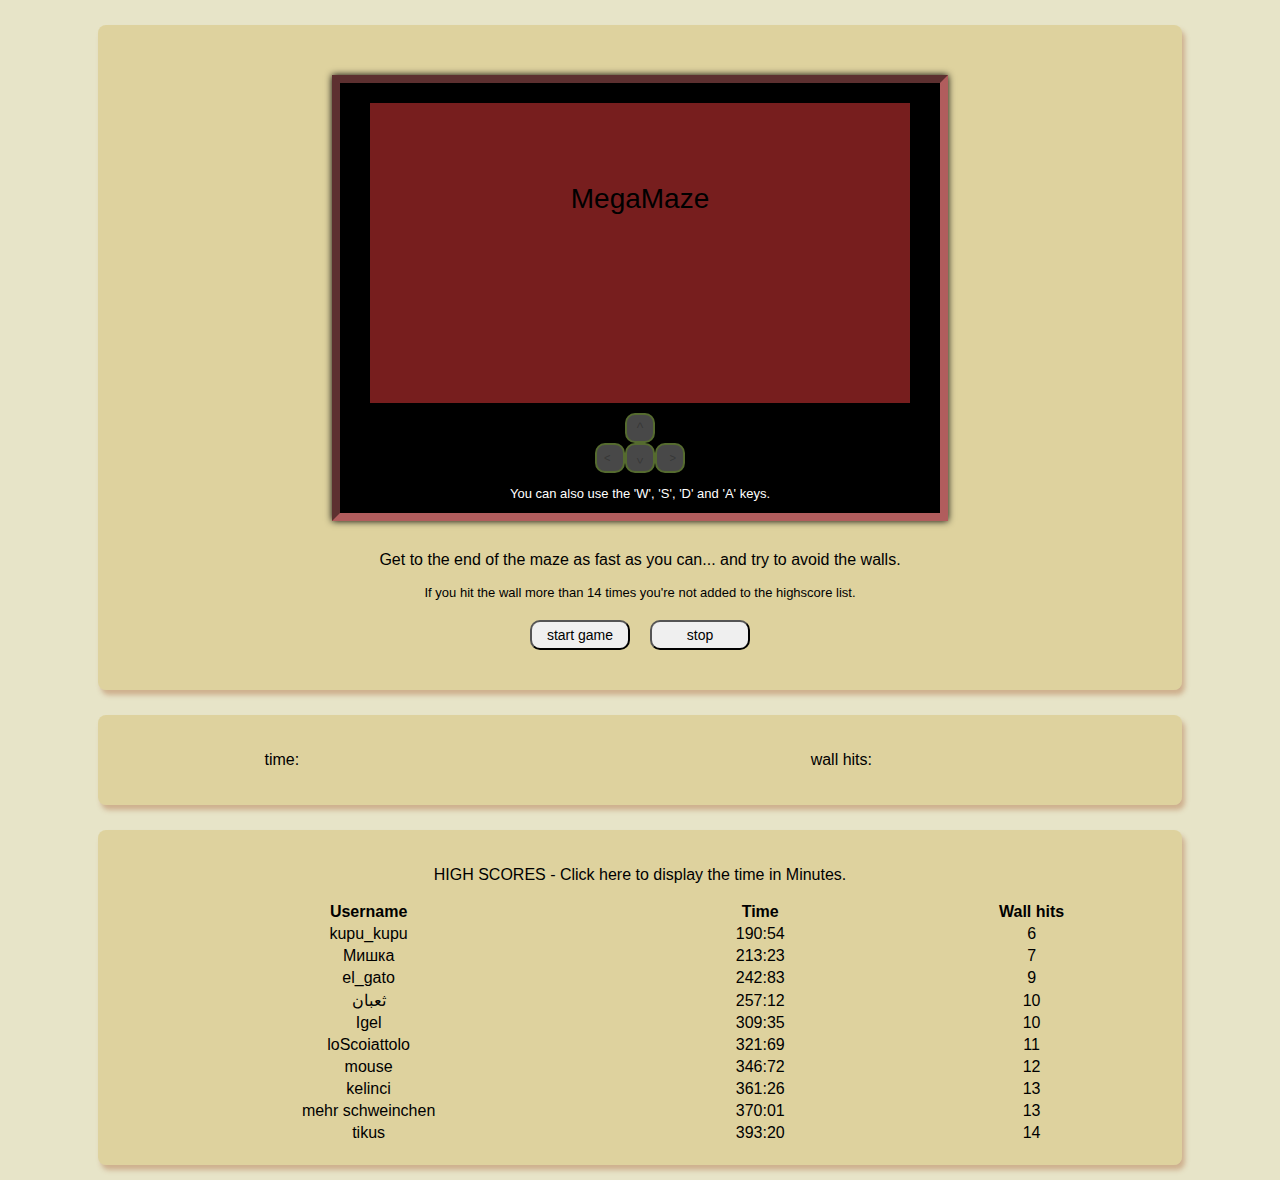
==== commit f1fa29dd: "Update index.html" ====
--- a/index.html
+++ b/index.html
@@ -9,7 +9,7 @@
     <link rel="stylesheet" href="styles/maze_01_style.css">
     <link rel="stylesheet" href="styles/maze_02_style.css">
     <script src="libs/jquery-3.4.1.min.js"></script>
-    <title>.project</title>
+    <title>.megaMaze</title>
 </head>
 <body>
     <div class="playground">
--- a/styles/style.css
+++ b/styles/style.css
@@ -52,7 +52,7 @@
     border: 8px inset rgb(177, 93, 93);
     background-color: black;
     box-shadow: 0 0 7px black;
-    height: 450px;
+    height: 430px;
     width: 600px;
     margin: 30px auto;
 }
@@ -97,7 +97,7 @@
     position: absolute;
     text-align: center;
     width: 70px;
-    right: 45%;
+    right: 47%;
     background-color: rgba(233, 190, 121, 0.349);
     border-radius: 5px;
 }
@@ -236,13 +236,51 @@
 
 @media screen and (min-width: 1400px) {
     .playground {
-        width: 55vw;
-    }
-}
-
-@media screen and (max-width: 800px) {
-    .playground {
         width: 636px;
         padding: 5px 0;
     }
-}
+
+    .contentBox {
+        height: 530px;
+    }
+
+    .gameControls {
+        top: 350px;
+        width: 180px;
+        height: 120px;
+    }
+
+    .controlButton {
+        width: 60px;
+        height: 60px;
+    }
+
+    #buttonRight {
+        left: 120px;
+        bottom: 120px;
+        transform: rotate(90deg);
+    }
+    
+    #buttonDown {
+        left: 60px;
+        transform: rotate(180deg);
+    }
+    
+    #buttonLeft {
+        left: 0;
+        bottom: 60px;
+        transform: rotate(-90deg);
+    }
+    
+    #buttonUp {
+        left: 60px;
+    }
+
+    .top {
+        top: 60px;
+    }
+
+    #screenBox {
+        bottom: 100px;
+    }
+}
